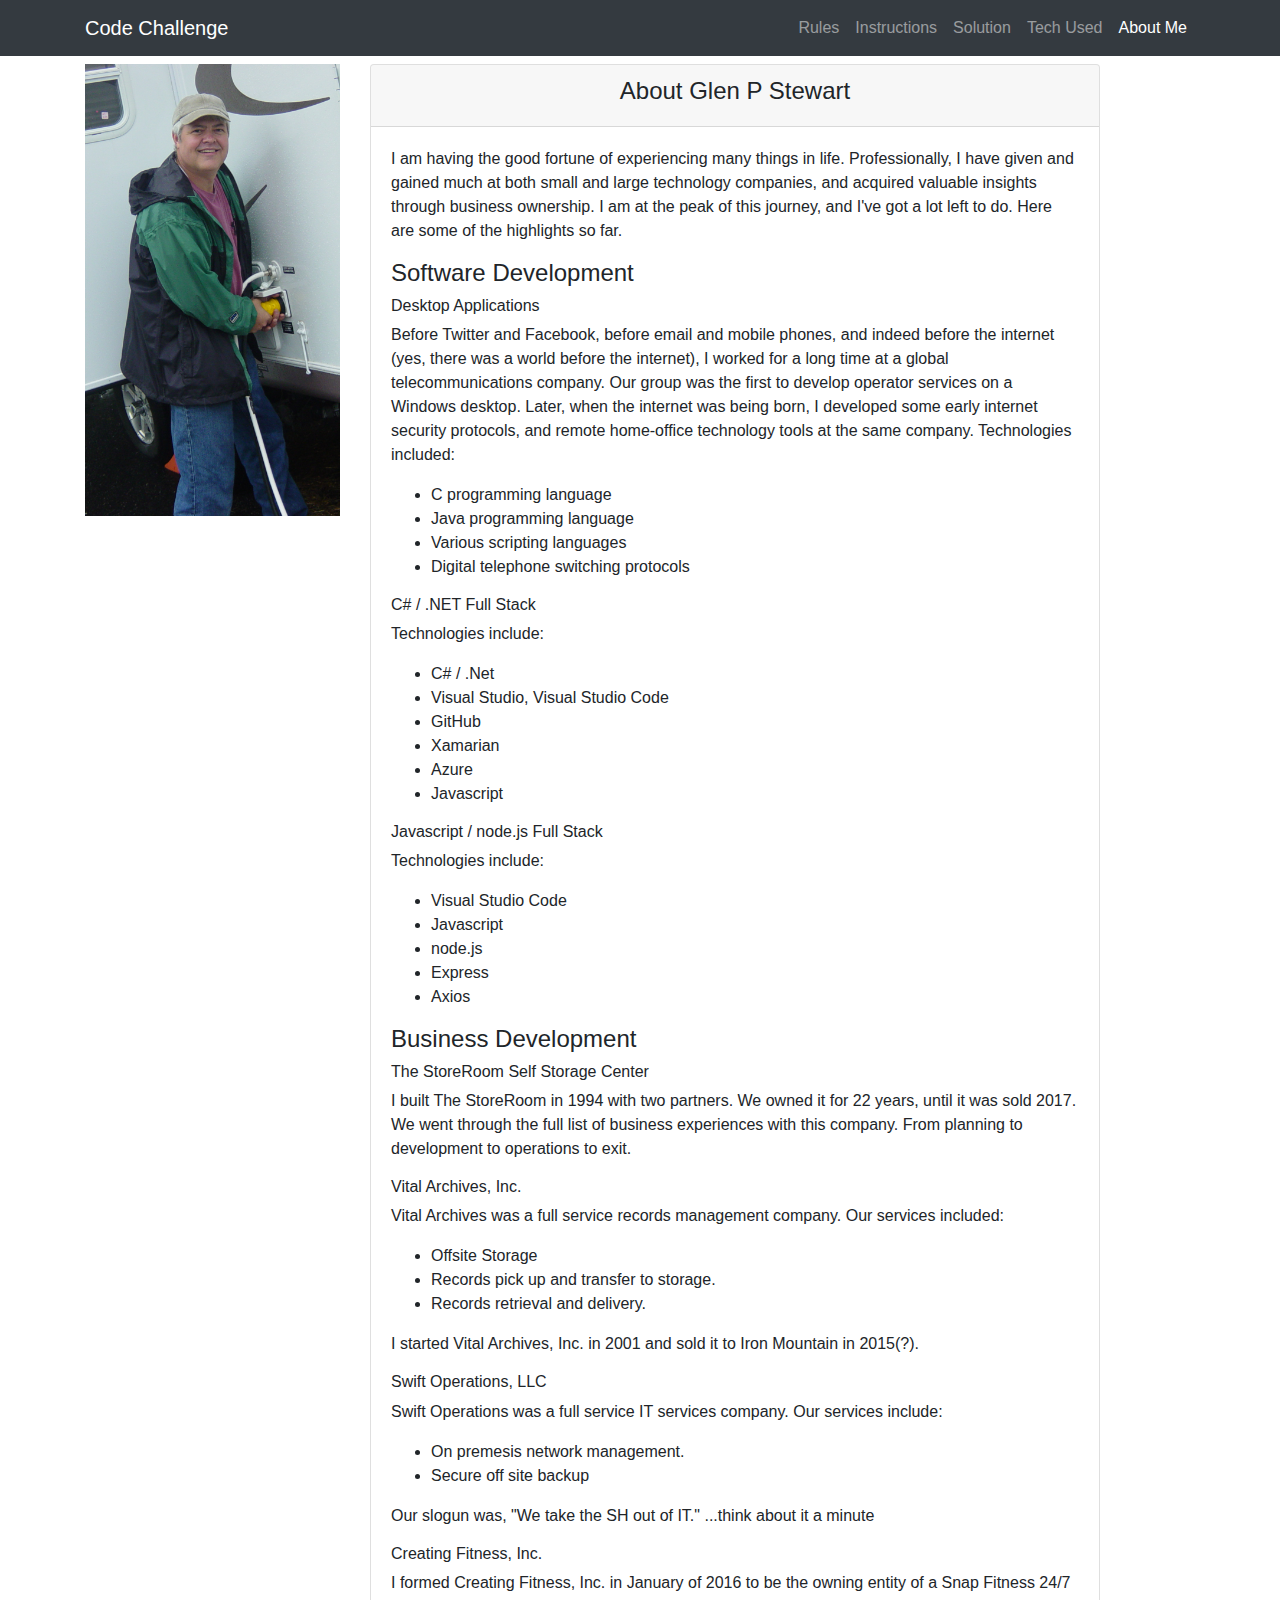
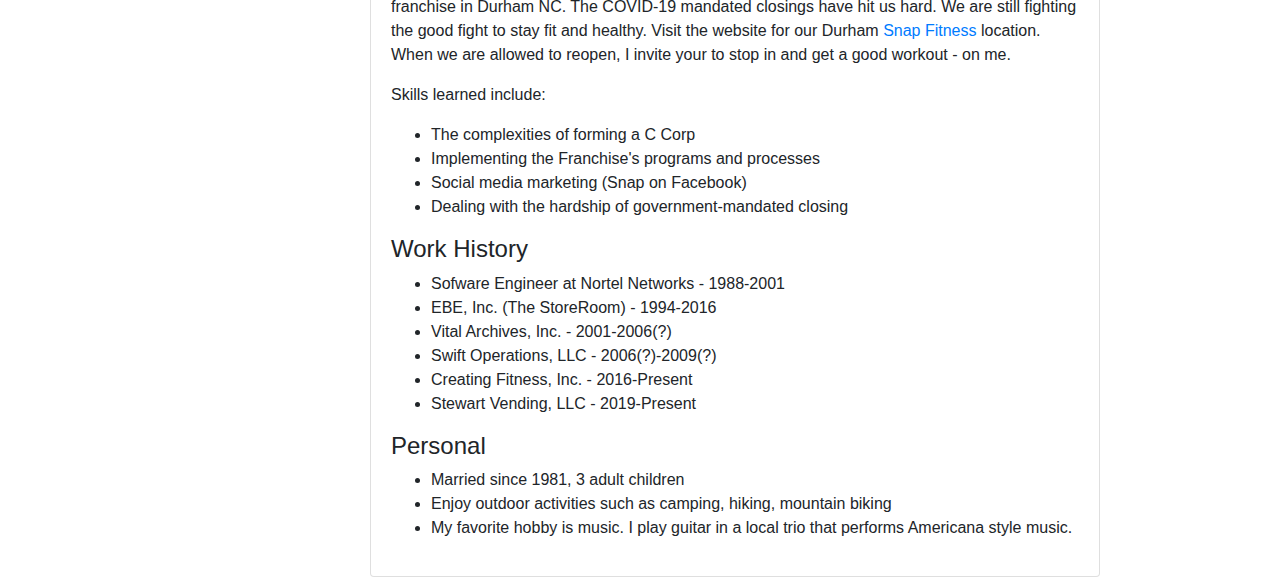
==== html/about-me.html @ 882cff0e "Initial commit" ====
﻿<!doctype html>
<html lang="en">
  <head>
    <title>Glen's Code Challenge Template</title>
    <!-- Required meta tags -->
    <meta charset="utf-8">
    <meta name="viewport" content="width=device-width, initial-scale=1, shrink-to-fit=no">

    <!-- Bootstrap CSS -->
    <link rel="stylesheet" href="https://stackpath.bootstrapcdn.com/bootstrap/4.3.1/css/bootstrap.min.css" integrity="sha384-ggOyR0iXCbMQv3Xipma34MD+dH/1fQ784/j6cY/iJTQUOhcWr7x9JvoRxT2MZw1T" crossorigin="anonymous">
  </head>
  <body>

    <nav class="navbar bg-dark navbar-dark navbar-expand-md mb-2">
      <div class="container">

        <button class="navbar-toggler" type="button"
          data-toggle="collapse" data-target="#myTogglerNav">
          <span class="navbar-toggler-icon"></span>
        </button>

        <a href="../index.html" class="navbar-brand d-md-none">
          <svg class="bi bi-house icon-white" width="1em" height="1em" viewBox="0 0 16 16" fill="currentColor" xmlns="http://www.w3.org/2000/svg">
            <path fill-rule="evenodd" d="M2 13.5V7h1v6.5a.5.5 0 0 0 .5.5h9a.5.5 0 0 0 .5-.5V7h1v6.5a1.5 1.5 0 0 1-1.5 1.5h-9A1.5 1.5 0 0 1 2 13.5zm11-11V6l-2-2V2.5a.5.5 0 0 1 .5-.5h1a.5.5 0 0 1 .5.5z"/>
            <path fill-rule="evenodd" d="M7.293 1.5a1 1 0 0 1 1.414 0l6.647 6.646a.5.5 0 0 1-.708.708L8 2.207 1.354 8.854a.5.5 0 1 1-.708-.708L7.293 1.5z"/>
          </svg></a>

        <a href="../index.html" class="navbar-brand d-none d-md-inline">
          Code Challenge</a>

        <div class="collapse navbar-collapse" id="myTogglerNav">
          <div class="navbar-nav ml-auto">
            <a class="nav-item nav-link" href="./rules.html">Rules</a>
            <a class="nav-item nav-link" href="./instructions.html">Instructions</a>
            <a class="nav-item nav-link" href="./solution.html">Solution</a>
            <a class="nav-item nav-link" href="./tech-used.html">Tech Used</a>
            <a class="nav-item nav-link active" href="./about-me.html">About Me</a>
          </div> <!-- end navbar-nav-->
        </div> <!-- end collapse -->
      </div> <!-- end container -->
    </nav>

    <article class="container">
      <section class="row">

        <!-- col for image -->
        <section class="col-3">
          <img class="img-fluid mb-2" src="../images/Glen-Camping.png" alt="">
        </section>

        <section class="col-8">
          <div class="card text-center">
            <div class="card-header">
              <h4>About Glen P Stewart</h4>
              
            </div>
            <div class="card-body text-left">
              <p>I am having the good fortune of experiencing many things in life.  Professionally, I have given
                and gained much at both small and large technology companies, and acquired valuable insights
                through business ownership. I am at the peak of this journey, and I've got a lot left to do.
                Here are some of the highlights so far.
              </p>
              <h4>Software Development</h4>
              <h6>Desktop Applications</h6>
              <p>Before Twitter and Facebook, before email and mobile phones, and indeed before the internet 
                (yes, there was a world before the internet), I worked
                for a long time at a global telecommunications company.  Our group was the first to develop
                operator services on a Windows desktop.  Later, when the internet was being born, I developed some
                early internet security protocols, and remote home-office technology tools at the same company.
                Technologies included:
              </p>
              <ul>
                <li>C programming language</li>
                <li>Java programming language</li>
                <li>Various scripting languages</li>
                <li>Digital telephone switching protocols</li>
              </ul>
              <h6>C# / .NET Full Stack</h6>
              <p>Technologies include:</p>
              <ul>
                <li>C# / .Net</li>
                <li>Visual Studio, Visual Studio Code</li>
                <li>GitHub</li>
                <li>Xamarian</li>
                <li>Azure</li>
                <li>Javascript</li>
              </ul>
              <h6>Javascript / node.js Full Stack</h6>
              <p>Technologies include:</p>
              <ul>
                <li>Visual Studio Code</li>
                <li>Javascript</li>
                <li>node.js</li>
                <li>Express</li>
                <li>Axios</li>
              </ul>

              <h4>Business Development</h4>
              <h6>The StoreRoom Self Storage Center</h6>
              <p>I built The StoreRoom in 1994 with two partners.  We owned it for 22 years, until it was
                sold 2017.  We went through the full list of business experiences with this company.
                From planning to development to operations to exit.
              </p>
              <h6>Vital Archives, Inc.</h6>
              <p>Vital Archives was a full service records management company.  Our services included:
              <ul>
                <li>Offsite Storage</li>
                <li>Records pick up and transfer to storage.</li>
                <li>Records retrieval and delivery.</li>
              </ul>
              </p>
              <p>I started Vital Archives, Inc. in 2001 and sold it to Iron Mountain in 2015(?).</p>
              <h6>Swift Operations, LLC</h6>
              <p>Swift Operations was a full service IT services company.  Our services include:
              <ul>
                <li>On premesis network management.</li>
                <li>Secure off site backup</li>
              </ul>
              <p>Our slogun was, "We take the SH out of IT." ...think about it a minute</p>
              </p>
              <h6>Creating Fitness, Inc.</h6>
              <p>I formed Creating Fitness, Inc. in January of 2016 to be the owning entity of a Snap Fitness 24/7
                franchise in Durham NC.  The COVID-19 mandated closings have hit us hard.  We are still
                fighting the good fight to stay fit and healthy.
                Visit the website for our Durham 
                <a href="https://www.snapfitness.com/sodu">Snap Fitness</a> location.
                When we are allowed to reopen, I invite your to stop in and get a good workout - on me.
              </p>
              <p>Skills learned include:</p>
              <ul>
                <li>The complexities of forming a C Corp</li>
                <li>Implementing the Franchise's programs and processes</li>
                <li>Social media marketing (Snap on Facebook)</li>
                <li>Dealing with the hardship of government-mandated closing</li>
              </ul>
              <h4>Work History</h4>
              <ul>
                <li>Sofware Engineer at Nortel Networks - 1988-2001</li>
                <li>EBE, Inc. (The StoreRoom) - 1994-2016</li>
                <li>Vital Archives, Inc. - 2001-2006(?)</li>
                <li>Swift Operations, LLC - 2006(?)-2009(?)</li>
                <li>Creating Fitness, Inc. - 2016-Present</li> 
                <li>Stewart Vending, LLC - 2019-Present</li> 
              </ul>
              <h4>Personal</h4>
              <ul>
                <li>Married since 1981, 3 adult children</li>
                <li>Enjoy outdoor activities such as camping, hiking, mountain biking</li>
                <li>My favorite hobby is music. I play guitar in a local trio that performs Americana style music.</li>
              </ul>
            </div> <!-- end card body -->
          </div> <!-- end card div -->
        </section> <!-- end col -->
      </section> <!-- end row -->
      </article>  <!-- end main container -->

    <!-- Optional JavaScript -->
    <!-- jQuery first, then Popper.js, then Bootstrap JS -->
    <script src="https://code.jquery.com/jquery-3.3.1.slim.min.js" integrity="sha384-q8i/X+965DzO0rT7abK41JStQIAqVgRVzpbzo5smXKp4YfRvH+8abtTE1Pi6jizo" crossorigin="anonymous"></script>
    <script src="https://cdnjs.cloudflare.com/ajax/libs/popper.js/1.14.7/umd/popper.min.js" integrity="sha384-UO2eT0CpHqdSJQ6hJty5KVphtPhzWj9WO1clHTMGa3JDZwrnQq4sF86dIHNDz0W1" crossorigin="anonymous"></script>
    <script src="https://stackpath.bootstrapcdn.com/bootstrap/4.3.1/js/bootstrap.min.js" integrity="sha384-JjSmVgyd0p3pXB1rRibZUAYoIIy6OrQ6VrjIEaFf/nJGzIxFDsf4x0xIM+B07jRM" crossorigin="anonymous"></script>
  </body>
</html>
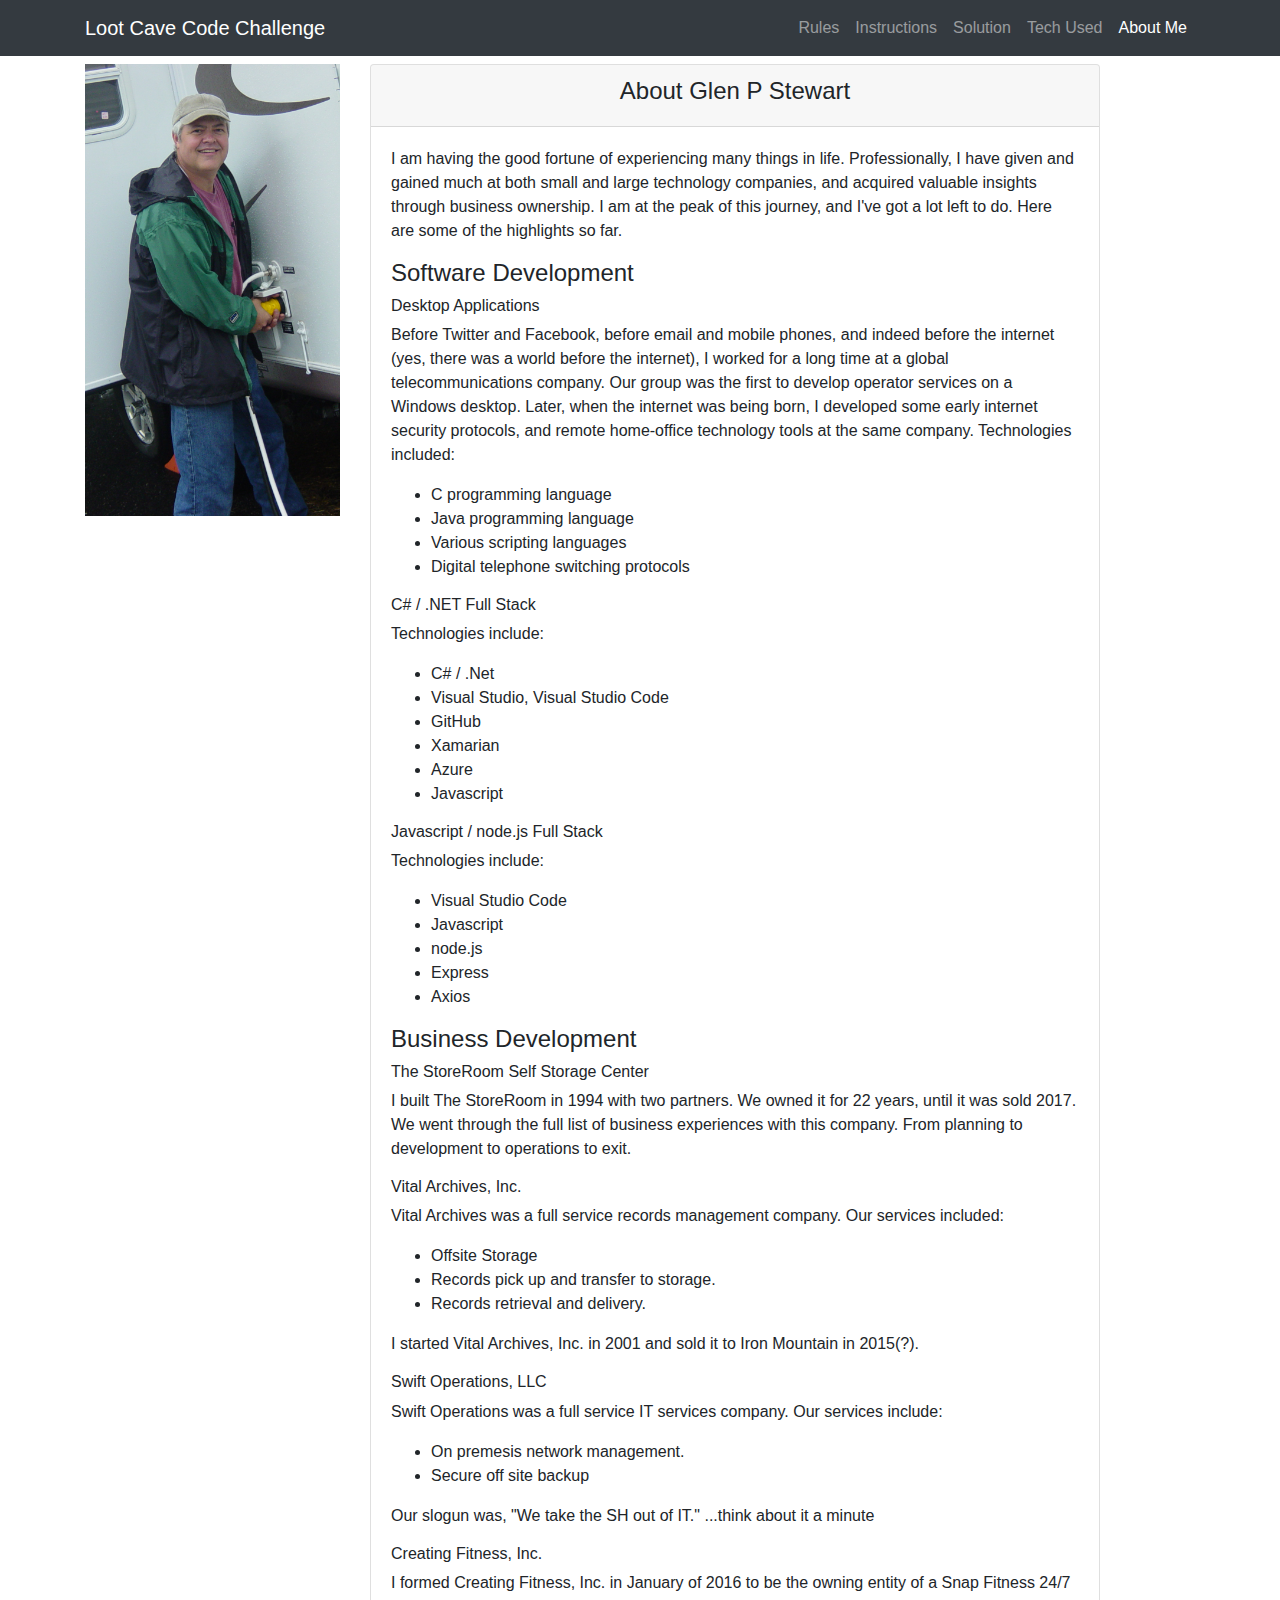
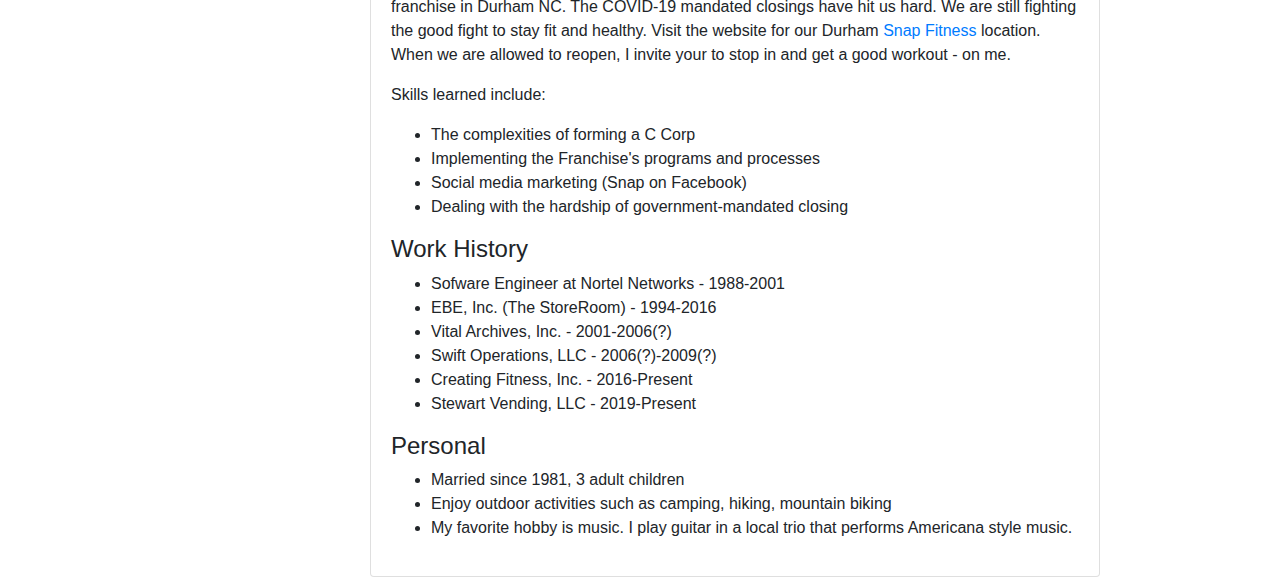
==== commit e8c3a4ba: "Update menu home link" ====
--- a/html/about-me.html
+++ b/html/about-me.html
@@ -1,7 +1,7 @@
 ﻿<!doctype html>
 <html lang="en">
   <head>
-    <title>Glen's Code Challenge Template</title>
+    <title>Glen's Loot Cave Solution</title>
     <!-- Required meta tags -->
     <meta charset="utf-8">
     <meta name="viewport" content="width=device-width, initial-scale=1, shrink-to-fit=no">
@@ -26,7 +26,7 @@
           </svg></a>
 
         <a href="../index.html" class="navbar-brand d-none d-md-inline">
-          Code Challenge</a>
+          Loot Cave Code Challenge</a>
 
         <div class="collapse navbar-collapse" id="myTogglerNav">
           <div class="navbar-nav ml-auto">
